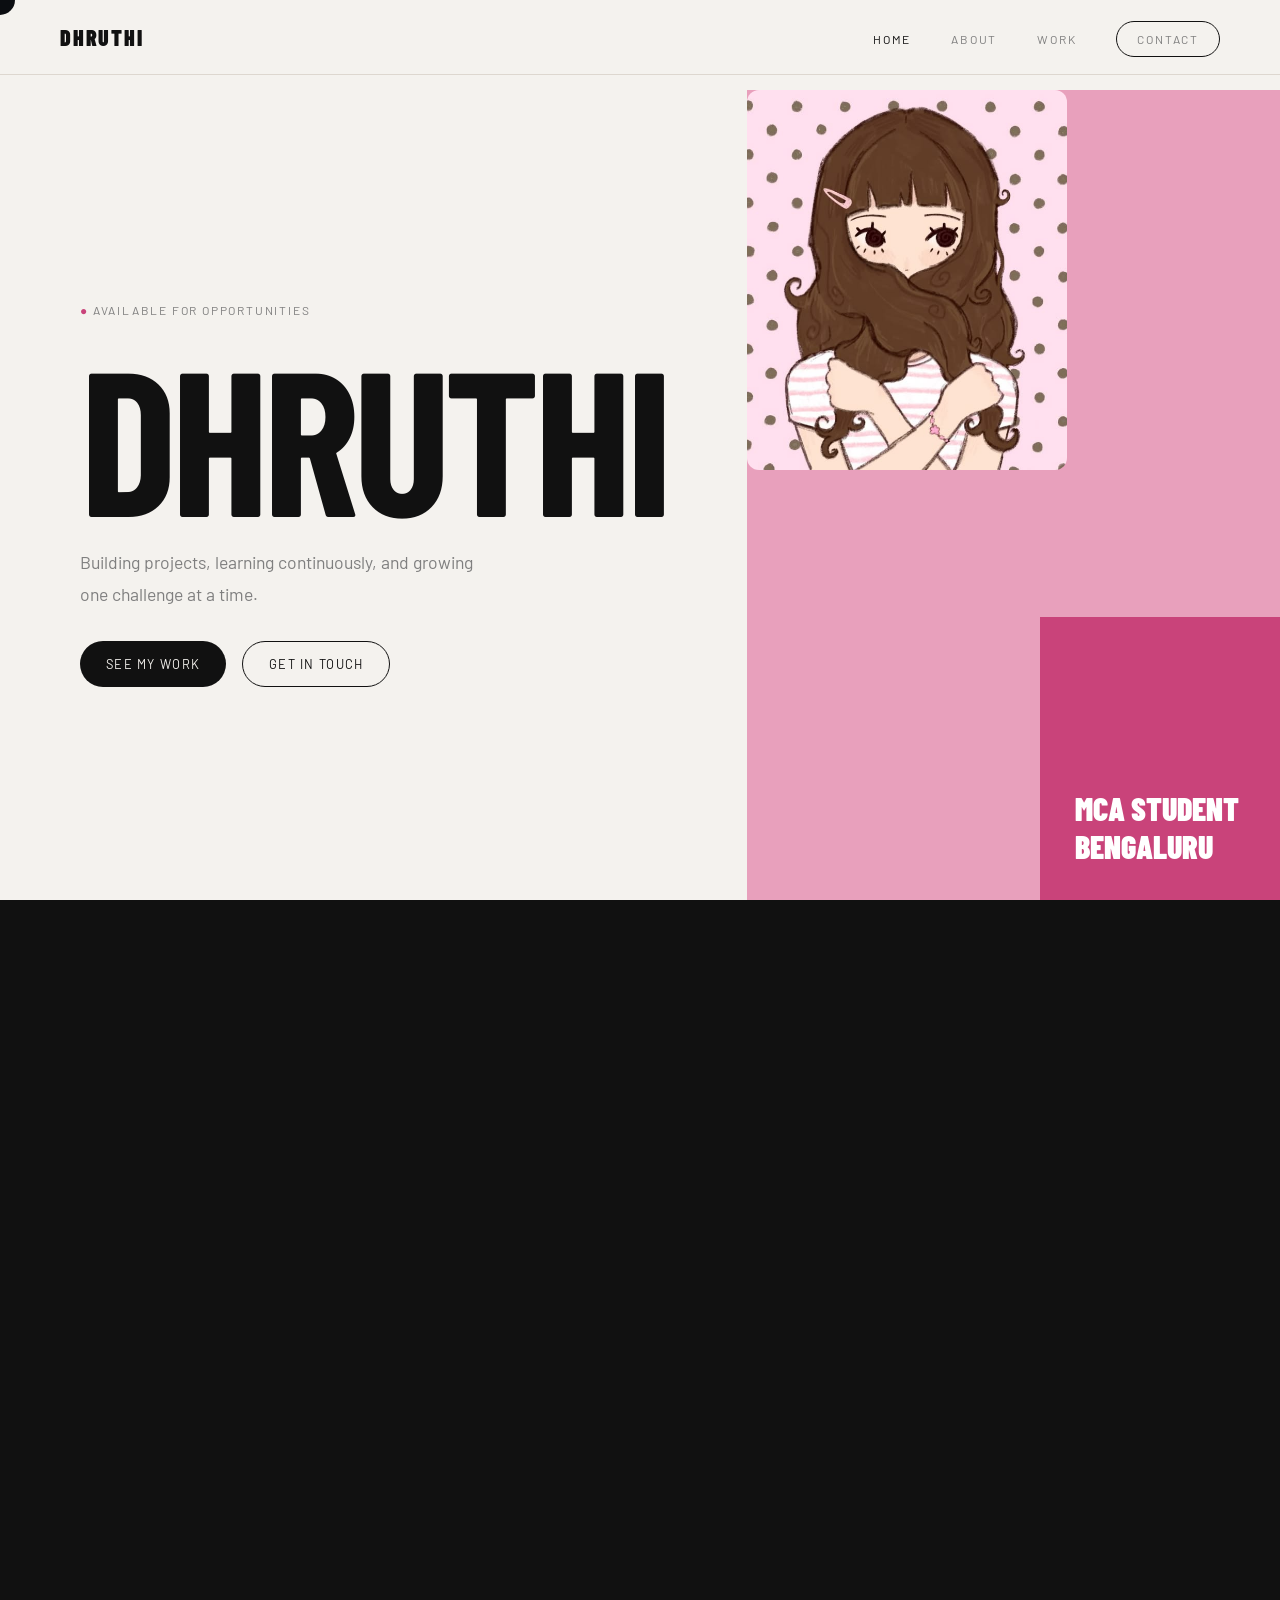
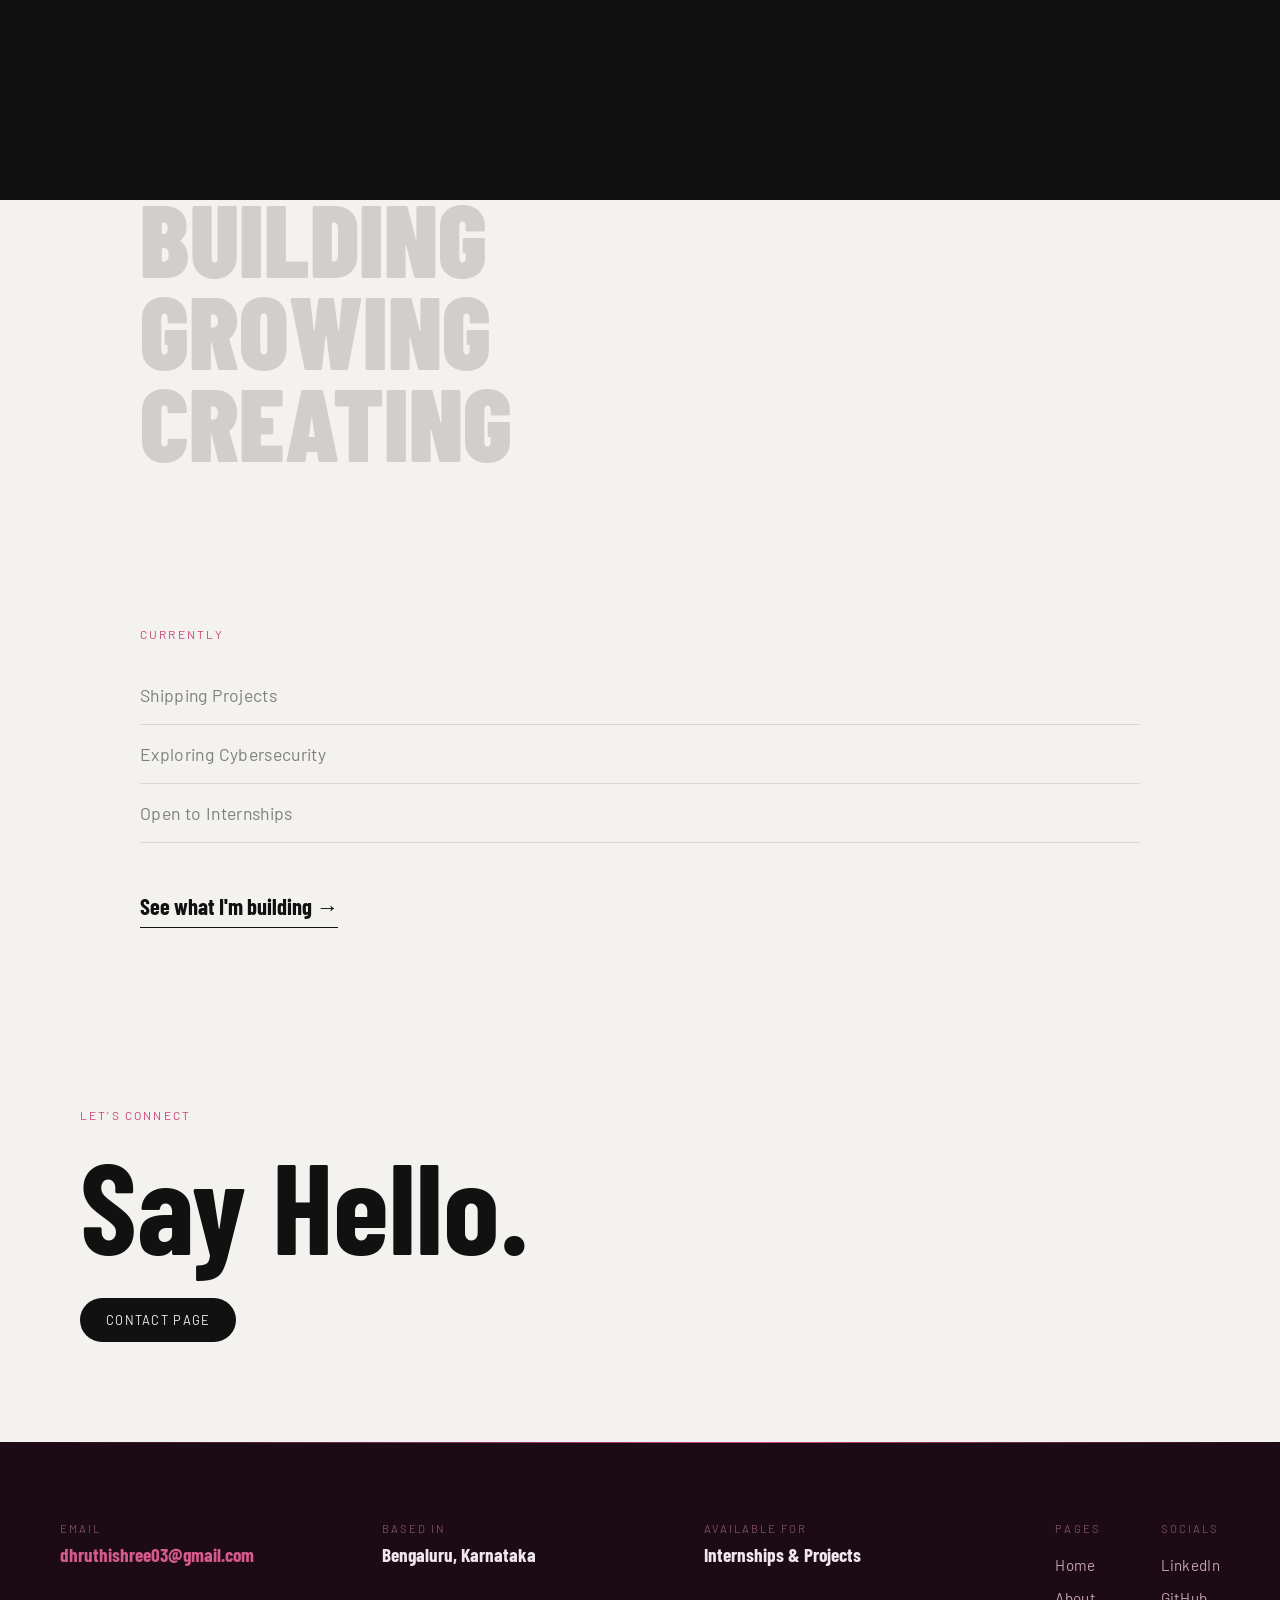
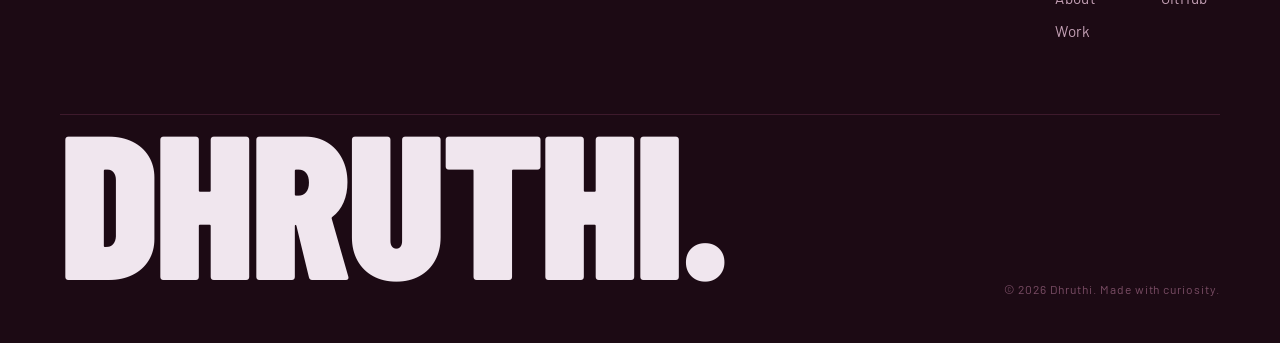
==== index.html @ 47c05daf "Add files via upload" ====
<!DOCTYPE html>
<html lang="en">
<head>
  <meta charset="UTF-8">
  <meta name="viewport" content="width=device-width, initial-scale=1.0">

  <title>Dhruthi — MCA Student & Developer</title>

  <link rel="preconnect" href="https://fonts.googleapis.com">
  <link rel="preconnect" href="https://fonts.gstatic.com" crossorigin>

  <link href="https://fonts.googleapis.com/css2?family=Barlow+Condensed:wght@400;700;900&family=Barlow:wght@300;400;500&display=swap" rel="stylesheet">

  <link rel="stylesheet" href="style.css">
</head>
<body class="is-loading">

  <div class="page-transition"></div>

  <div class="cursor"></div>

  <nav>
    <a href="index.html" class="logo">DHRUTHI</a>

    <ul>
      <li><a href="index.html">Home</a></li>
      <li><a href="about.html">About</a></li>
      <li><a href="work.html">Work</a></li>
      <li><a href="contact.html" class="nav-cta">Contact</a></li>
    </ul>

    <div class="nav-toggle">
      <span></span><span></span><span></span>
    </div>
  </nav>

  <!-- HOME -->

  <section id="home" class="panel hero">

    <div class="hero-left">
      <span class="availability">
        <span class="dot">●</span> Available for opportunities
      </span>

      <h1>DHRUTHI</h1>

      <p>
          Building projects,
          learning continuously,
          and growing one challenge at a time.
      </p>

      <div class="hero-links">
        <a href="work.html" class="btn btn-solid">See my work</a>
        <a href="contact.html" class="btn btn-outline">Get in touch</a>
      </div>
    </div>

    <div class="hero-right">

      <div class="photo-box">
        <img src="abc.jpeg" alt="Dhruthi" style="width:100%; height:100%; object-fit:cover;">
      </div>

      <div class="pink-card">
        MCA STUDENT<br>
        BENGALURU
      </div>

    </div>

  </section>

  <!-- ABOUT TEASER -->

  <section class="panel sticky-panel">

    <div class="inner">

      <span class="label">
        WHO AM I
      </span>

      <h2>
        Still<br>
        figuring things out.
      </h2>

      <p>
        I'm Dhruthi. An MCA student
        fascinated by technology,
        cybersecurity and software.
      </p>

      <p>
        I enjoy learning by building, experimenting,
        and figuring things out along the way.
      </p>

      <div class="teaser-row">
        <a href="about.html" class="teaser-link">More about me →</a>
      </div>

    </div>

  </section>

  <!-- DRIVE -->

  <section class="panel sticky-panel">

    <div class="inner">

      <span class="label">
        WHAT DRIVES ME
      </span>

      <div class="big-word">
        LEARNING
      </div>

      <div class="big-word">
        BUILDING
      </div>

      <div class="big-word">
        GROWING
      </div>

      <div class="big-word">
        CREATING
      </div>

    </div>

  </section>

  <!-- CURRENT -->

  <section class="panel sticky-panel">

    <div class="inner">

      <span class="label">CURRENTLY</span>

      <div class="current-list current-list--compact">
        <div>Shipping Projects</div>
        <div>Exploring Cybersecurity</div>
        <div>Open to Internships</div>
      </div>

      <div class="teaser-row">
        <a href="work.html" class="teaser-link">See what I'm building →</a>
      </div>

    </div>

  </section>

  <!-- CONTACT TEASER -->

  <section class="panel contact">

    <div class="inner">

      <span class="label">
        LET'S CONNECT
      </span>

      <h2>
        Say Hello.
      </h2>

      <div class="hero-links">
        <a href="contact.html" class="btn btn-solid">Contact page</a>
      </div>

    </div>

  </section>

  <footer>

    <div class="footer-top">

      <div class="footer-contact">
        <div class="fact-row">
          <span>Email</span>
          <span><a href="mailto:dhruthishree03@gmail.com">dhruthishree03@gmail.com</a></span>
        </div>
        <div class="fact-row">
          <span>Based in</span>
          <span>Bengaluru, Karnataka</span>
        </div>
        <div class="fact-row">
          <span>Available for</span>
          <span>Internships & Projects</span>
        </div>
      </div>

      <div class="footer-links-group">
        <div>
          <span>Pages</span>
          <ul>
            <li><a href="index.html">Home</a></li>
            <li><a href="about.html">About</a></li>
            <li><a href="work.html">Work</a></li>
          </ul>
        </div>

        <div>
          <span>Socials</span>
          <ul>
            <li><a href="https://www.linkedin.com/in/dhruthi-shree-v-s-9880933a3/">LinkedIn</a></li>
            <li><a href="https://github.com/Dhunaur" target="_blank">GitHub</a></li>
          </ul>
        </div>
      </div>

    </div>

    <div class="footer-wordmark">DHRUTHI.</div>

    <div class="footer-copy">© 2026 Dhruthi. Made with curiosity.</div>

  </footer>

  <script src="script.js"></script>

</body>
</html>
---- style.css ----
*{
  margin:0;
  padding:0;
  box-sizing:border-box;
}

:root{
  --bg:#F4F2EE;
  --ink:#111111;
  --muted:#7f7f7f;
  --accent:#C9437A;
  --accent2:#E8A0BC;
  --border:#DDD7CF;
  --card:#EDE8E1;
}

html{
  scroll-behavior:smooth;
}

body{
  background:var(--bg);
  color:var(--ink);
  font-family:'Barlow',sans-serif;
  overflow-x:hidden;
  cursor:none;
}

a{
  color:inherit;
}

/* CURSOR */

.cursor{
  position:fixed;
  top:0;
  left:0;
  width:30px;
  height:30px;
  border-radius:50%;
  background:white;
  pointer-events:none;
  mix-blend-mode:difference;
  z-index:9999;
  transform:translate(-50%,-50%);
  transition:width .25s,height .25s;
}

.cursor.grow{
  width:70px;
  height:70px;
}

/* PAGE TRANSITION OVERLAY */

.page-transition{
  position:fixed;
  inset:0;
  background:var(--ink);
  z-index:10000;
  transform:translateY(100%);
  pointer-events:none;
}

.page-transition.cover{
  transform:translateY(0);
  transition:transform .5s cubic-bezier(.76,0,.24,1);
}

.page-transition.reveal{
  transform:translateY(-100%);
  transition:transform .5s cubic-bezier(.76,0,.24,1);
}

body.is-loading .page-transition{
  transform:translateY(0);
}

/* NAV */

nav{
  position:fixed;
  top:0;
  left:0;
  right:0;
  z-index:1000;
  display:flex;
  justify-content:space-between;
  align-items:center;
  padding:24px 60px;
  background:rgba(244,242,238,.9);
  backdrop-filter:blur(10px);
  border-bottom:1px solid var(--border);
}

.logo{
  font-family:'Barlow Condensed',sans-serif;
  font-size:22px;
  font-weight:900;
  letter-spacing:.08em;
  text-decoration:none;
  color:var(--ink);
}

nav ul{
  display:flex;
  list-style:none;
  gap:40px;
  align-items:center;
}

nav a{
  text-decoration:none;
  color:var(--muted);
  font-size:.75rem;
  text-transform:uppercase;
  letter-spacing:.15em;
  transition:.3s;
}

nav a:hover{
  color:var(--ink);
}

nav a.active{
  color:var(--ink);
}

.nav-cta{
  border:1px solid var(--ink);
  padding:10px 20px;
  border-radius:100px;
}

.nav-cta:hover{
  background:var(--ink);
  color:var(--bg) !important;
}

.nav-toggle{
  display:none;
  flex-direction:column;
  gap:5px;
  cursor:pointer;
  z-index:1100;
}

.nav-toggle span{
  width:24px;
  height:2px;
  background:var(--ink);
}

/* PANELS */

.panel{
  min-height:auto;
  position:relative;
}

.sticky-panel{
  display:flex;
  align-items:center;
  justify-content:center;
  padding:80px 80px;
}

/* HERO */

.hero{
  display:grid;
  grid-template-columns:1fr 1fr;
  min-height:100vh;
  padding-top:90px;
}

.hero-left{
  padding:80px;
  display:flex;
  flex-direction:column;
  justify-content:center;
}

.availability{
  color:var(--muted);
  text-transform:uppercase;
  letter-spacing:.15em;
  font-size:.75rem;
  margin-bottom:30px;
}

.availability .dot{
  color:var(--accent);
}

.hero h1{
  font-family:'Barlow Condensed',sans-serif;
  font-size:clamp(7rem,16vw,15rem);
  line-height:.85;
  letter-spacing:-.03em;
  margin-bottom:25px;
}

.hero p{
  max-width:400px;
  font-size:1.1rem;
  line-height:1.8;
  color:var(--muted);
  margin-bottom:30px;
}

.hero-links{
  display:flex;
  gap:16px;
}

.btn{
  display:inline-flex;
  align-items:center;
  gap:8px;
  text-decoration:none;
  padding:14px 26px;
  border-radius:100px;
  font-size:.8rem;
  text-transform:uppercase;
  letter-spacing:.1em;
  transition:.3s;
}

.btn-solid{
  background:var(--ink);
  color:var(--bg);
}

.btn-solid:hover{
  background:var(--accent);
}

.btn-outline{
  border:1px solid var(--ink);
  color:var(--ink);
}

.btn-outline:hover{
  background:var(--ink);
  color:var(--bg);
}

.hero-right{
  position:relative;
  background:var(--accent2);
}

.photo-box{
  height:100%;
  display:flex;
  justify-content:center;
  align-items:center;
  color:#a87791;
  font-size:1rem;
  letter-spacing:.2em;
  width: 320px;
  height: 380px;
  overflow: hidden;
  border-radius: 12px;
}
.photo-box img{
  width:100%;
  height:100%;
  object-fit:cover;
  display:block;
}

.pink-card{
  position:absolute;
  right:0;
  bottom:0;
  width:45%;
  height:35%;
  background:var(--accent);
  color:white;
  display:flex;
  align-items:flex-end;
  padding:35px;
  font-family:'Barlow Condensed',sans-serif;
  font-size:2rem;
  font-weight:900;
}

/* CONTENT */

.inner{
  max-width:1000px;
  width:100%;
}

.label{
  display:block;
  color:var(--accent);
  text-transform:uppercase;
  letter-spacing:.18em;
  font-size:.75rem;
  margin-bottom:25px;
}

.inner h2{
  font-family:'Barlow Condensed',sans-serif;
  font-size:clamp(4rem,10vw,9rem);
  line-height:.9;
  margin-bottom:35px;
}

.inner p{
  max-width:650px;
  font-size:1.1rem;
  line-height:2;
  color:var(--muted);
  margin-bottom:20px;
}

/* BIG WORDS */

.big-word{
  font-family:'Barlow Condensed',sans-serif;
  font-size:clamp(3rem,8vw,7rem);
  font-weight:900;
  line-height:.9;
  opacity:.15;
  transition:.4s;
  cursor:pointer;
}

.big-word:hover{
  opacity:1;
  color:#D65A8C;
  transform:translateX(20px);
}

.panel.contact{
  padding:100px 80px;
}

.hero + .sticky-panel{
  padding-top:120px;
}

/* CURRENT */

.current-list{
  display:grid;
  gap:30px;
}

.current-list--compact{
  gap:0;
}

.current-list--compact div{
  font-size:.85rem;
  font-family:'Barlow',sans-serif;
  font-weight:500;
  color:var(--muted);
  padding:12px 0;
  letter-spacing:.02em;
  border-bottom:1px solid var(--border);
}

.current-list div{
  font-family:'Barlow',sans-serif;
  font-size:1.1rem;
  font-weight:400;
  border-bottom:1px solid var(--border);
  padding:18px 0;
  color:var(--muted);
  letter-spacing:.02em;
}

/* TEASER LINKS */

.teaser-row{
  display:flex;
  justify-content:space-between;
  align-items:flex-end;
  width:100%;
  margin-top:50px;
  flex-wrap:wrap;
  gap:30px;
}

.teaser-link{
  display:inline-flex;
  align-items:center;
  gap:10px;
  text-decoration:none;
  color:var(--ink);
  font-family:'Barlow Condensed',sans-serif;
  font-size:1.4rem;
  font-weight:700;
  border-bottom:1px solid var(--ink);
  padding-bottom:6px;
  transition:.3s;
}

.teaser-link:hover{
  color:var(--accent);
  border-color:var(--accent);
  gap:18px;
}

/* HOBBY TAGS */

.hobby-list{
  margin-top:50px;
  padding-bottom:80px;
}

.hobby-tags{
  display:flex;
  flex-wrap:wrap;
  gap:14px;
}

.hobby-tags span{
  border:1px solid var(--border);
  padding:10px 20px;
  border-radius:100px;
  font-size:.85rem;
  color:var(--muted);
  background:color-mix(in srgb, var(--accent2) 22%, transparent);
}

/* ABOUT PAGE */

.about-grid{
  display:grid;
  grid-template-columns:1fr 1fr;
  gap:80px;
  width:100%;
  align-items:start;
}

.about-photo{
  background:var(--accent2);
  height:520px;
  display:flex;
  align-items:center;
  justify-content:center;
  color:#a87791;
  letter-spacing:.2em;
  font-size:.9rem;
  position:sticky;
  top:140px;
}

.fact-row{
  display:flex;
  justify-content:space-between;
  padding:22px 0;
  border-bottom:1px solid var(--border);
  font-family:'Barlow Condensed',sans-serif;
}

.fact-row span:first-child{
  color:var(--muted);
  font-size:.85rem;
  text-transform:uppercase;
  letter-spacing:.1em;
  font-family:'Barlow',sans-serif;
}

.fact-row span:last-child{
  font-size:1.3rem;
  font-weight:700;
}

/* WORK / PROJECTS GRID */

.page-header{
  width:100%;
  padding:160px 0 0;
}

.page-header .label{
  padding:0 60px;
  margin-bottom:15px;
}

.page-header h1{
  font-family:'Barlow Condensed',sans-serif;
  font-size:clamp(5rem,12vw,11rem);
  line-height:.92;
  letter-spacing:-.02em;
  padding:0 60px;
}

.page-header p{
  padding:20px 60px 0;
  max-width:700px;
  font-size:1.1rem;
  line-height:1.8;
  color:var(--muted);
}

.work-grid-wrap{
  width:100%;
  padding:60px 0 0;
}

.work-grid{
  display:grid;
  grid-template-columns:repeat(2,1fr);
  gap:2px;
  width:100%;
  background:var(--border);
  border-top:1px solid var(--border);
}

.work-card{
  background:var(--bg);
  padding:0;
  display:flex;
  flex-direction:column;
  min-height:560px;
  text-decoration:none;
  color:var(--ink);
  transition:.4s;
  position:relative;
  overflow:hidden;
}

.work-card .work-thumb{
  flex:1;
  background:var(--card);
  display:flex;
  align-items:center;
  justify-content:center;
  color:#b3a89e;
  letter-spacing:.2em;
  font-size:.9rem;
  position:relative;
}

.work-card .work-arrow{
  position:absolute;
  top:30px;
  right:30px;
  width:54px;
  height:54px;
  border-radius:50%;
  background:var(--bg);
  border:1px solid var(--border);
  display:flex;
  align-items:center;
  justify-content:center;
  font-size:1.4rem;
  color:var(--ink);
  transition:.3s;
}

.work-card:hover .work-arrow{
  background:var(--accent);
  color:#fff;
  border-color:var(--accent);
  transform:translate(4px,-4px);
}

.work-card-bottom{
  padding:30px 40px 40px;
}

.work-card-bottom .work-status{
  font-size:.7rem;
  text-transform:uppercase;
  letter-spacing:.12em;
  color:var(--muted);
}

.work-card-bottom .work-status.live{
  color:var(--accent);
}

.work-title{
  font-family:'Barlow Condensed',sans-serif;
  font-size:clamp(1.8rem,3vw,2.4rem);
  font-weight:900;
  line-height:1.1;
  margin:10px 0 8px;
  transition:.3s;
}

.work-card:hover .work-title{
  color:var(--accent);
}

.work-tags{
  display:flex;
  gap:10px;
  flex-wrap:wrap;
}

.work-tags span{
  font-size:.75rem;
  text-transform:uppercase;
  letter-spacing:.1em;
  color:var(--muted);
}

.work-tags span:not(:last-child)::after{
  content:"·";
  margin-left:10px;
}

/* CONTACT PAGE */

.get-in-touch{
  min-height:70vh;
  display:flex;
  align-items:center;
  padding:160px 60px 60px;
}

.get-in-touch h1{
  font-family:'Barlow Condensed',sans-serif;
  font-size:clamp(4rem,11vw,9rem);
  font-weight:900;
  line-height:.92;
  letter-spacing:-.02em;
}

.contact-body{
  padding:0 60px 100px;
  max-width:1300px;
  margin:0 auto;
}

.contact-intro p{
  font-size:clamp(1.1rem,2vw,1.5rem);
  color:var(--muted);
  line-height:1.7;
  max-width:600px;
  margin-bottom:60px;
}

.contact-links-row{
  border-top:1px solid var(--border);
  border-bottom:1px solid var(--border);
  padding:50px 0;
  margin-bottom:60px;
  display:flex;
  justify-content:space-between;
  align-items:center;
  flex-wrap:wrap;
  gap:30px;
}

.contact-big-link{
  font-family:'Barlow Condensed',sans-serif;
  font-size:clamp(2rem,5vw,4rem);
  font-weight:900;
  text-decoration:none;
  color:var(--ink);
  display:flex;
  align-items:center;
  gap:20px;
  transition:.3s;
}

.contact-big-link:hover{
  color:var(--accent);
  gap:30px;
}

.contact-big-link span{
  font-size:.6em;
  opacity:.5;
}

.contact-socials{
  display:flex;
  flex-direction:column;
  gap:14px;
}

.contact-socials a{
  text-decoration:none;
  color:var(--muted);
  text-transform:uppercase;
  letter-spacing:.12em;
  font-size:.8rem;
  transition:.3s;
}

.contact-socials a:hover{
  color:var(--ink);
}

.contact-meta-row{
  display:flex;
  gap:60px;
  flex-wrap:wrap;
}

.contact-meta-item{
  display:flex;
  flex-direction:column;
  gap:8px;
}

.meta-label-sm{
  font-size:.75rem;
  text-transform:uppercase;
  letter-spacing:.12em;
  color:var(--muted);
}

.meta-val{
  font-family:'Barlow Condensed',sans-serif;
  font-size:1.4rem;
  font-weight:700;
  color:var(--ink);
}

/* PROJECT HEADER */

.project-header{
  padding:200px 80px 100px;
  max-width:1300px;
  margin:0 auto;
}

.project-status{
  font-size:.75rem;
  text-transform:uppercase;
  letter-spacing:.12em;
  color:var(--muted);
  border:1px solid var(--border);
  padding:8px 16px;
  border-radius:100px;
  display:inline-block;
  margin-bottom:30px;
}

.project-status.live{
  color:var(--accent);
  border-color:var(--accent);
}

.project-header h1{
  font-family:'Barlow Condensed',sans-serif;
  font-size:clamp(3rem,7vw,5.5rem);
  font-weight:900;
  line-height:1;
}

.project-header h1 span{
  color:var(--muted);
  font-weight:400;
  font-size:.5em;
}

/* PROJECT IMAGE */

.project-image{
  max-width:1300px;
  margin:0 auto;
  padding:0 80px 100px;
}

.project-image .frame{
  background:var(--card);
  border-radius:18px;
  min-height:480px;
  display:flex;
  align-items:center;
  justify-content:center;
  color:var(--muted);
  letter-spacing:.2em;
  font-size:.9rem;
}

/* OVERVIEW */

.project-overview{
  max-width:1300px;
  margin:0 auto;
  padding:0 80px 80px;
}

.overview-label{
  font-size:.85rem;
  text-transform:uppercase;
  letter-spacing:.12em;
  color:var(--muted);
  margin-bottom:25px;
}

.overview-text{
  font-family:'Barlow',sans-serif;
  font-size:clamp(1.4rem,2.8vw,2.1rem);
  font-weight:400;
  line-height:1.5;
  color:var(--ink);
  max-width:1100px;
  margin-bottom:60px;
}

/* META ROW */

.meta-row{
  display:grid;
  grid-template-columns:repeat(4,1fr);
  gap:30px;
  padding-bottom:60px;
  border-bottom:1px solid var(--border);
  margin-bottom:60px;
}

.meta-item span{
  display:block;
}

.meta-item .meta-label{
  font-size:.8rem;
  text-transform:uppercase;
  letter-spacing:.1em;
  color:var(--muted);
  margin-bottom:10px;
}

.meta-item .meta-value{
  font-family:'Barlow Condensed',sans-serif;
  font-size:1.3rem;
  font-weight:700;
}

.meta-item .meta-value a{
  text-decoration:none;
  color:var(--accent);
}

/* BREAKDOWN */

.breakdown{
  list-style:none;
  display:flex;
  flex-direction:column;
  gap:22px;
  max-width:1100px;
  margin-bottom:100px;
}

.breakdown li{
  display:flex;
  gap:18px;
  font-size:clamp(1.1rem,2vw,1.5rem);
  line-height:1.5;
  color:var(--ink);
}

.breakdown li::before{
  content:"*";
  color:var(--accent);
  flex-shrink:0;
}

/* OTHER PROJECTS */

.other-projects{
  max-width:1300px;
  margin:0 auto;
  padding:0 80px 60px;
}

.other-projects h2{
  font-family:'Barlow Condensed',sans-serif;
  font-size:clamp(2.5rem,6vw,4.5rem);
  font-weight:900;
  margin-bottom:50px;
}

.other-grid{
  display:grid;
  grid-template-columns:repeat(3,1fr);
  gap:2px;
  background:var(--border);
  border:1px solid var(--border);
  margin-bottom:30px;
}

.other-card{
  background:var(--bg);
  text-decoration:none;
  color:var(--ink);
  display:flex;
  flex-direction:column;
  transition:.3s;
}

.other-card:hover{
  background:var(--card);
}

.other-card .other-thumb{
  background:var(--card);
  height:260px;
  display:flex;
  align-items:center;
  justify-content:center;
  color:var(--muted);
  font-size:.8rem;
  letter-spacing:.15em;
}

.other-card .other-info{
  padding:24px;
}

.other-card .other-title{
  font-family:'Barlow Condensed',sans-serif;
  font-size:1.3rem;
  font-weight:700;
  margin-bottom:6px;
}

.other-card .other-title em{
  font-style:normal;
  color:var(--muted);
  font-weight:400;
  font-size:.85em;
}

.other-card .other-cat{
  font-size:.8rem;
  color:var(--muted);
  text-transform:uppercase;
  letter-spacing:.08em;
}

/* FOOTER */

footer{
  background:#1C0A14;
  color:#F0E6EE;
  padding:80px 60px 40px;
  width:100%;
  position:relative;
  overflow:hidden;
}

footer::before{
  content:'';
  position:absolute;
  top:0;
  left:0;
  right:0;
  height:1px;
  background:linear-gradient(90deg, transparent, #7A2E52 30%, #C9437A 60%, transparent);
}

.footer-top{
  display:grid;
  grid-template-columns:1fr auto;
  gap:80px;
  align-items:start;
  margin-bottom:0;
  padding-bottom:60px;
  border-bottom:1px solid #3D1A2C;
}

.footer-contact{
  display:grid;
  grid-template-columns:repeat(3,1fr);
  gap:50px;
}

.footer-contact .fact-row{
  display:flex;
  flex-direction:column;
  gap:8px;
  padding:0;
  border:none;
  margin-bottom:0;
}

.footer-contact .fact-row span:first-child{
  font-size:.7rem;
  text-transform:uppercase;
  letter-spacing:.18em;
  color:#7A4D65;
}

.footer-contact .fact-row span:last-child{
  font-size:1rem;
  font-weight:500;
  color:#F0E6EE;
  font-family:'Barlow Condensed',sans-serif;
  font-size:1.2rem;
  font-weight:700;
}

.footer-contact .fact-row a{
  text-decoration:none;
  color:#D65A8C;
  transition:.3s;
}

.footer-contact .fact-row a:hover{
  color:#F1B3C8;
}

.footer-links-group{
  display:flex;
  gap:60px;
}

.footer-links-group div span{
  display:block;
  font-size:.7rem;
  text-transform:uppercase;
  letter-spacing:.18em;
  color:#7A4D65;
  margin-bottom:20px;
}

.footer-links-group ul{
  list-style:none;
}

.footer-links-group li{
  margin-bottom:14px;
}

.footer-links-group a{
  text-decoration:none;
  color:#C4A0B5;
  font-size:.95rem;
  font-weight:400;
  letter-spacing:.02em;
  transition:.3s;
}

.footer-links-group a:hover{
  color:#F0E6EE;
}

.footer-bottom{
  display:flex;
  align-items:flex-end;
  justify-content:space-between;
  gap:30px;
  padding-top:0;
}

.footer-wordmark{
  font-family:'Barlow Condensed',sans-serif;
  font-size:clamp(5rem,16vw,13rem);
  font-weight:900;
  line-height:.82;
  color:#F0E6EE;
  -webkit-text-stroke:none;
  letter-spacing:-.02em;
  word-break:break-word;
  flex:1;
  transition:.4s;
  user-select:none;
}

.footer-wordmark:hover{
  color:transparent;
  -webkit-text-stroke:1px #C9437A;
}

.footer-copy{
  font-size:.75rem;
  color:#7A4D65;
  letter-spacing:.08em;
  text-align:right;
  padding-bottom:.4rem;
  flex-shrink:0;
}

/* SCROLL REVEAL */

.hidden{
  opacity:0;
  transform:translateY(80px);
}

.show{
  opacity:1;
  transform:translateY(0);
  transition:all 1s ease;
}

/* MOBILE */

@media(max-width:900px){

.hero{
  grid-template-columns:1fr;
}

.hero-left{
  padding:50px 30px;
}

.hero-right{
  height:50vh;
}

nav{
  padding:18px 24px;
}

.nav-toggle{
  display:flex;
}

nav ul{
  position:fixed;
  top:0;
  right:0;
  height:100vh;
  width:70%;
  max-width:320px;
  background:var(--bg);
  flex-direction:column;
  justify-content:center;
  align-items:flex-start;
  gap:35px;
  padding:0 40px;
  transform:translateX(100%);
  transition:.4s ease;
  border-left:1px solid var(--border);
}

nav ul.open{
  transform:translateX(0);
}

.sticky-panel{
  padding:60px 24px;
}

.page-header{
  padding:140px 0 0;
}

.page-header .label,
.page-header h1,
.page-header p{
  padding-left:24px;
  padding-right:24px;
}

.work-grid-wrap{
  padding:40px 0 0;
}

.work-grid{
  grid-template-columns:1fr;
}

.work-card{
  min-height:420px;
}

.work-card-bottom{
  padding:24px 24px 30px;
}

.about-grid{
  grid-template-columns:1fr;
  gap:50px;
  padding:0 24px;
}

.about-photo{
  height:340px;
  position:relative;
  top:0;
}

.get-in-touch{
  padding:140px 24px 50px;
}

.contact-body{
  padding:0 24px 60px;
}

.contact-links-row{
  flex-direction:column;
  align-items:flex-start;
}

.contact-meta-row{
  gap:30px;
}

.project-header{
  padding:140px 24px 60px;
}

.project-image,
.project-overview,
.other-projects{
  padding-left:24px;
  padding-right:24px;
}

.meta-row{
  grid-template-columns:1fr 1fr;
  gap:30px 20px;
}

.other-grid{
  grid-template-columns:1fr;
}

footer{
  padding:50px 24px 30px;
}

.footer-top{
  grid-template-columns:1fr;
  gap:40px;
}

.footer-contact{
  grid-template-columns:1fr;
  gap:30px;
}

.footer-links-group{
  gap:40px;
}

.footer-bottom{
  flex-direction:column;
  align-items:flex-start;
  gap:20px;
}

.footer-copy{
  text-align:left;
}

}

@media(hover:none){
  body{ cursor:auto; }
  .cursor{ display:none; }
}
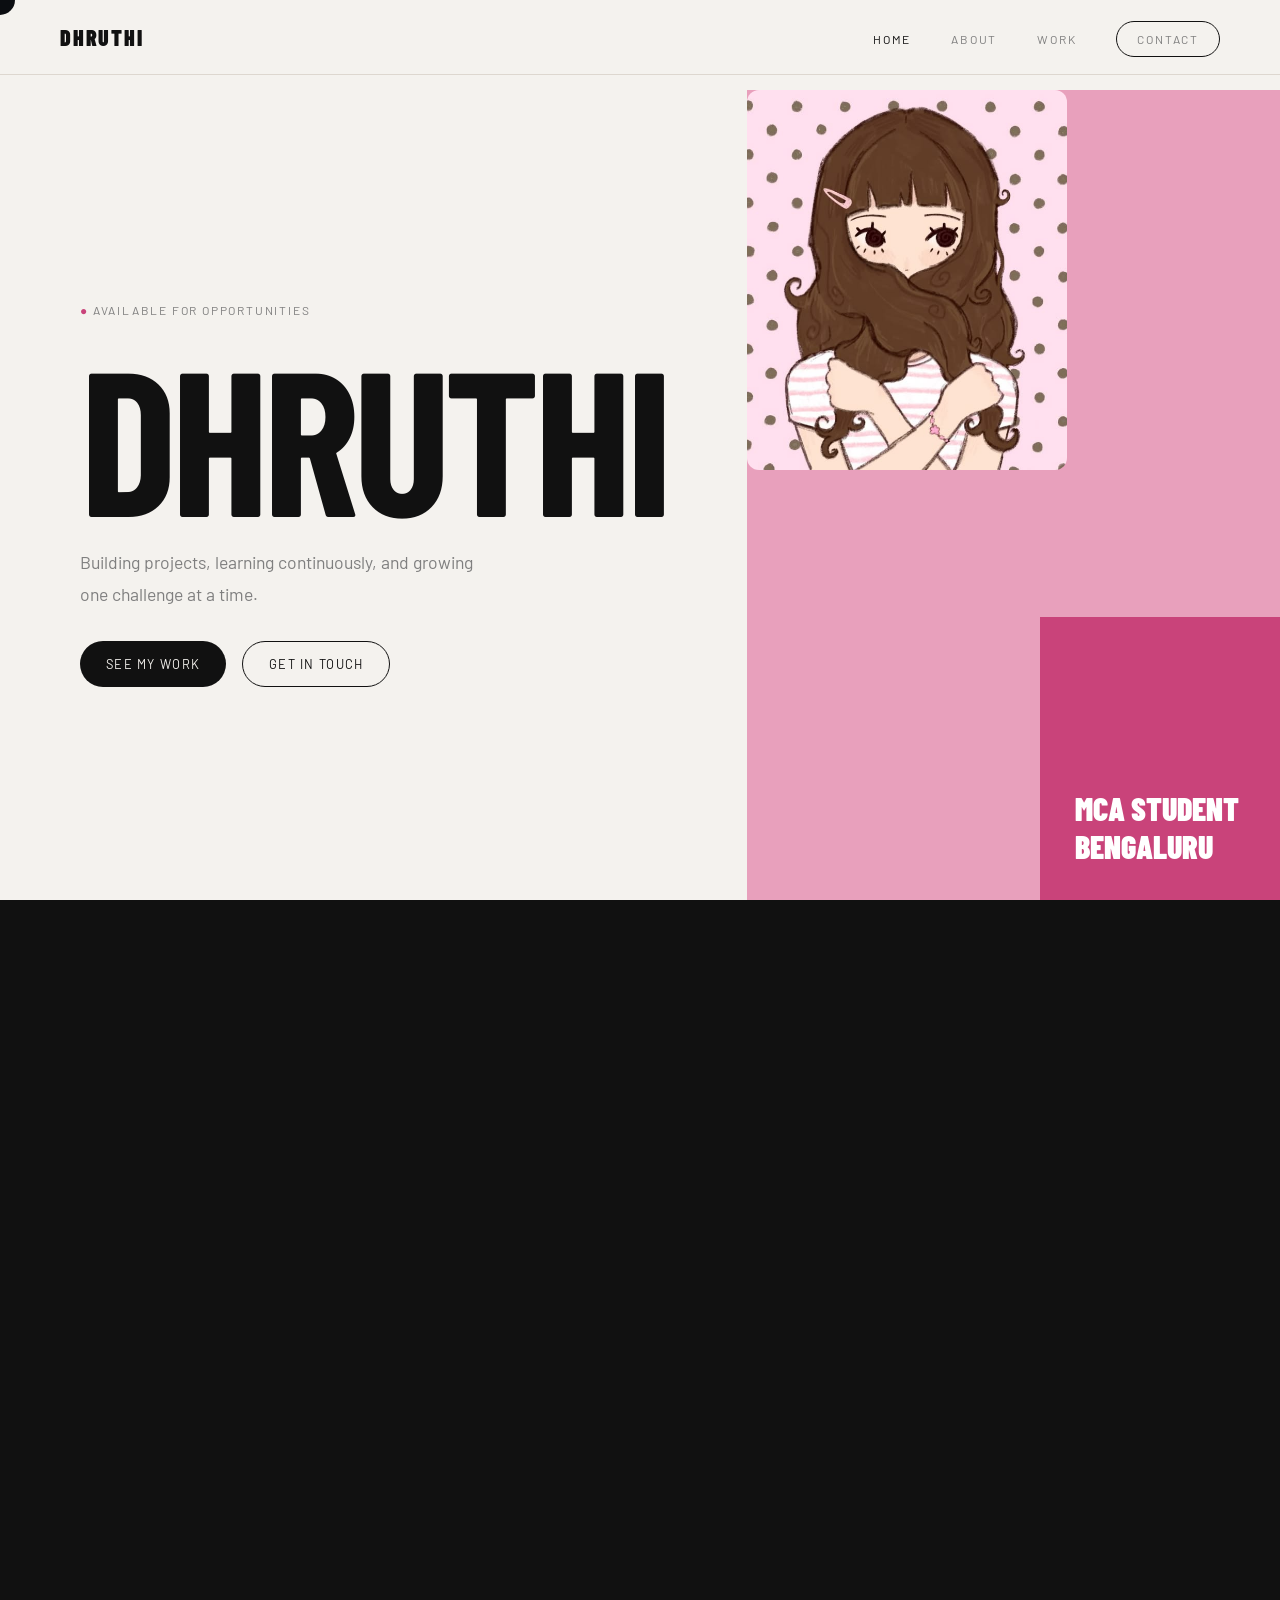
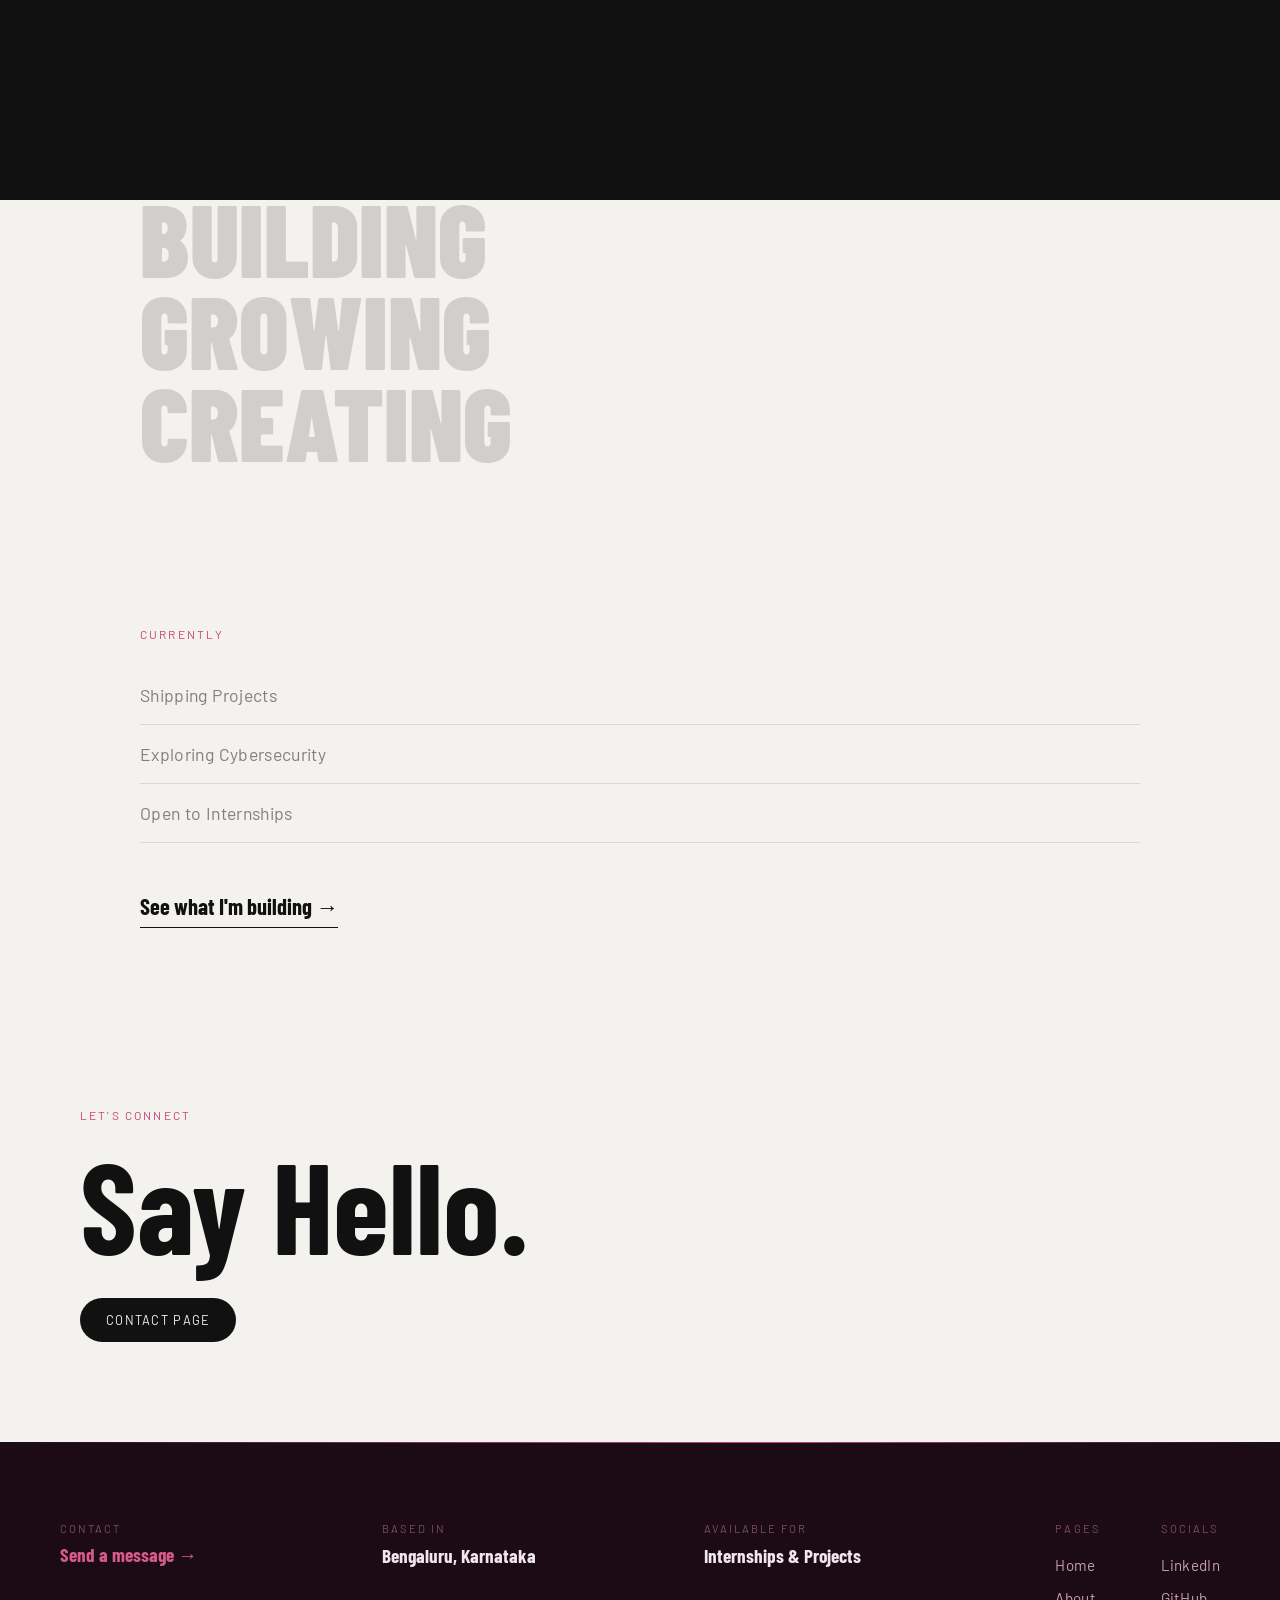
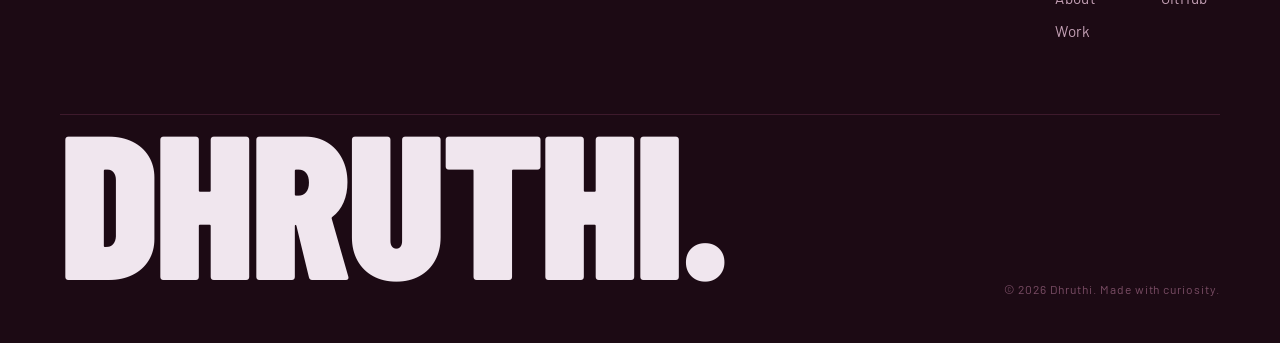
==== commit 7ce45007: "Update index.html" ====
--- a/index.html
+++ b/index.html
@@ -4,8 +4,8 @@
   <meta charset="UTF-8">
   <meta name="viewport" content="width=device-width, initial-scale=1.0">
 
-  <title>Dhruthi — MCA Student & Developer</title>
-
+  <title>Dhruthi</title>
+  <link rel="icon" type="image/png" href="favicon.jpeg">
   <link rel="preconnect" href="https://fonts.googleapis.com">
   <link rel="preconnect" href="https://fonts.gstatic.com" crossorigin>
 
@@ -186,8 +186,8 @@
 
       <div class="footer-contact">
         <div class="fact-row">
-          <span>Email</span>
-          <span><a href="mailto:dhruthishree03@gmail.com">dhruthishree03@gmail.com</a></span>
+          <span>Contact</span>
+          <span><a href="contact.html">Send a message →</a></span>
         </div>
         <div class="fact-row">
           <span>Based in</span>
@@ -229,4 +229,4 @@
   <script src="script.js"></script>
 
 </body>
-</html>+</html>
